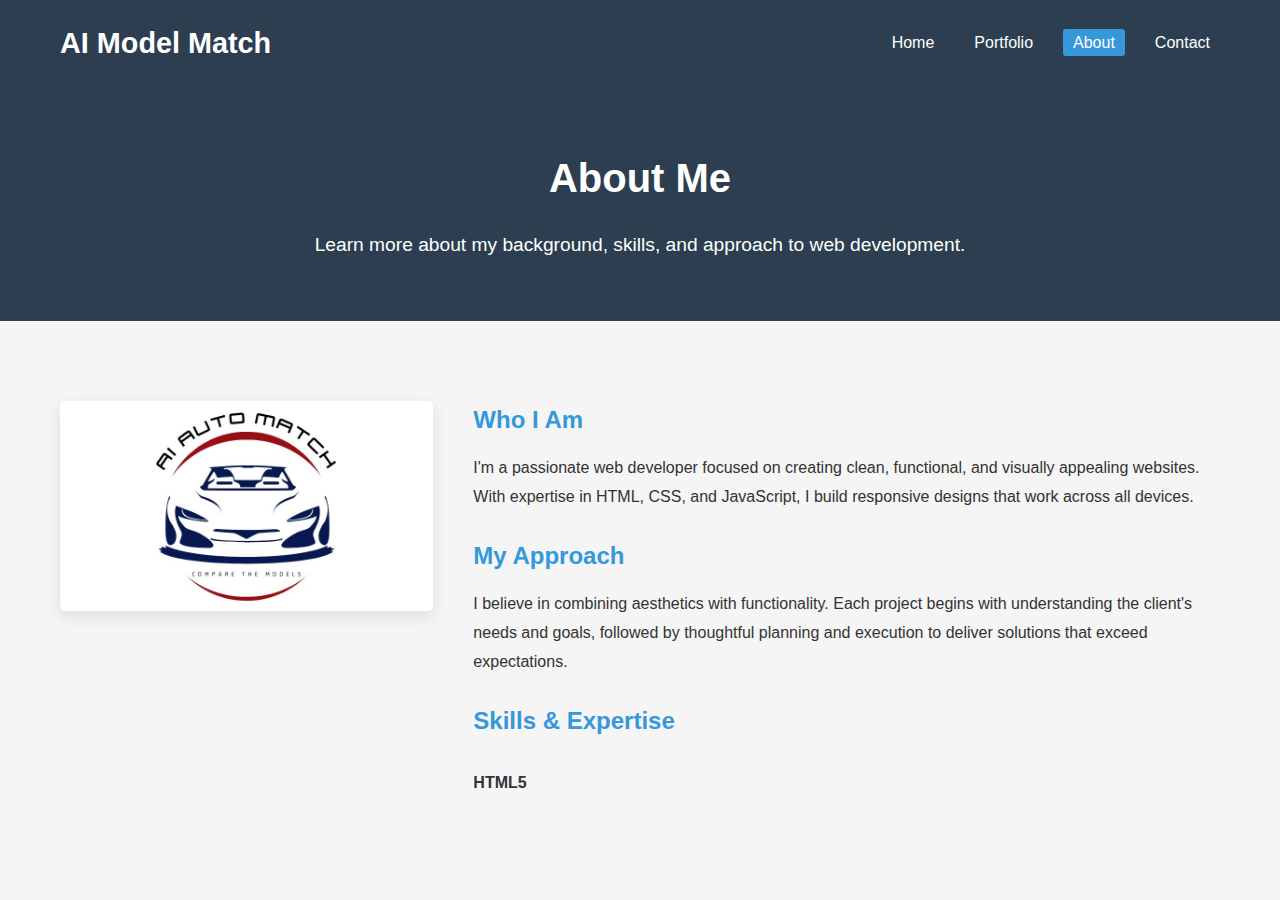
==== about.html @ eba830d0 "add about and contact pages" ====
<!DOCTYPE html>
<html lang="en">
<head>
    <meta charset="UTF-8">
    <meta name="viewport" content="width=device-width, initial-scale=1.0">
    <title>About | AI Model Match</title>
    <link rel="stylesheet" href="css/style.css">
</head>
<body>
    <header>
        <div class="container">
            <h1>AI Model Match</h1>
            <nav>
                <ul>
                    <li><a href="index.html">Home</a></li>
                    <li><a href="portfolio.html">Portfolio</a></li>
                    <li><a href="about.html" class="active">About</a></li>
                    <li><a href="contact.html">Contact</a></li>
                </ul>
            </nav>
        </div>
    </header>

    <main>
        <section class="page-header">
            <div class="container">
                <h2>About Me</h2>
                <p>Learn more about my background, skills, and approach to web development.</p>
            </div>
        </section>

        <section class="about-content">
            <div class="container">
                <div class="about-grid">
                    <div class="about-image">
                        <img src="images/profile.jpg" alt="Profile Picture">
                    </div>
                    <div class="about-text">
                        <h3>Who I Am</h3>
                        <p>I'm a passionate web developer focused on creating clean, functional, and visually appealing websites. With expertise in HTML, CSS, and JavaScript, I build responsive designs that work across all devices.</p>
                        
                        <h3>My Approach</h3>
                        <p>I believe in combining aesthetics with functionality. Each project begins with understanding the client's needs and goals, followed by thoughtful planning and execution to deliver solutions that exceed expectations.</p>
                        
                        <h3>Skills & Expertise</h3>
                        <div class="skills">
                            <div class="skill">
                                <span class="skill-name">HTML5</span>
---- css/style.css ----
/* Base styles */
* {
    margin: 0;
    padding: 0;
    box-sizing: border-box;
}

body {
    font-family: 'Arial', sans-serif;
    line-height: 1.6;
    color: #333;
    background-color: #f5f5f5;
}

.container {
    max-width: 1200px;
    margin: 0 auto;
    padding: 0 20px;
}

/* Header styles */
header {
    background-color: #2c3e50;
    color: #fff;
    padding: 20px 0;
}

header .container {
    display: flex;
    justify-content: space-between;
    align-items: center;
}

header h1 {
    font-size: 1.8rem;
}

nav ul {
    display: flex;
    list-style: none;
}

nav ul li {
    margin-left: 20px;
}

nav a {
    color: #fff;
    text-decoration: none;
    padding: 5px 10px;
    border-radius: 3px;
    transition: background-color 0.3s;
}

nav a:hover, nav a.active {
    background-color: #3498db;
}

/* Hero section */
.hero {
    background-color: #3498db;
    color: #fff;
    text-align: center;
    padding: 100px 0;
}

.hero h2 {
    font-size: 2.5rem;
    margin-bottom: 20px;
}

.hero p {
    font-size: 1.2rem;
    margin-bottom: 30px;
    max-width: 600px;
    margin-left: auto;
    margin-right: auto;
}

/* Button styles */
.btn {
    display: inline-block;
    background-color: #fff;
    color: #3498db;
    padding: 12px 24px;
    border-radius: 5px;
    text-decoration: none;
    font-weight: bold;
    transition: background-color 0.3s, transform 0.3s;
}

.btn:hover {
    background-color: #f8f9fa;
    transform: translateY(-3px);
}

.btn-small {
    display: inline-block;
    background-color: #3498db;
    color: #fff;
    padding: 8px 16px;
    border-radius: 5px;
    text-decoration: none;
    font-size: 0.9rem;
    transition: background-color 0.3s;
}

.btn-small:hover {
    background-color: #2980b9;
}

/* Featured section */
.featured {
    padding: 80px 0;
}

.featured h2 {
    text-align: center;
    margin-bottom: 40px;
    color: #2c3e50;
}

.projects-grid {
    display: grid;
    grid-template-columns: repeat(auto-fit, minmax(300px, 1fr));
    gap: 30px;
}

.project-card {
    background-color: #fff;
    border-radius: 5px;
    overflow: hidden;
    box-shadow: 0 3px 10px rgba(0, 0, 0, 0.1);
    transition: transform 0.3s;
}

.project-card:hover {
    transform: translateY(-10px);
}

.project-card img {
    width: 100%;
    height: 200px;
    object-fit: cover;
}

.project-card h3 {
    padding: 20px 20px 10px;
    color: #2c3e50;
}

.project-card p {
    padding: 0 20px 20px;
    color: #666;
}

.project-card .btn-small {
    margin: 0 20px 20px;
}

/* Footer */
footer {
    background-color: #2c3e50;
    color: #fff;
    padding: 20px 0;
    text-align: center;
}

/* Responsive design */
@media (max-width: 768px) {
    header .container {
        flex-direction: column;
    }
    
    header h1 {
        margin-bottom: 15px;
    }
    
    nav ul {
        margin-top: 15px;
    }
    
    .hero {
        padding: 60px 0;
    }
    
    .hero h2 {
        font-size: 2rem;
    }
}

@media (max-width: 500px) {
    nav ul {
        flex-direction: column;
        align-items: center;
    }
    
    nav ul li {
        margin: 5px 0;
    }
}

/* Portfolio page styles */
.page-header {
    background-color: #2c3e50;
    color: #fff;
    text-align: center;
    padding: 60px 0;
}

.page-header h2 {
    font-size: 2.5rem;
    margin-bottom: 20px;
}

.page-header p {
    font-size: 1.2rem;
    max-width: 700px;
    margin: 0 auto;
}

.portfolio {
    padding: 80px 0;
}

/* Project detail page styles */
.project-detail {
    padding: 60px 0;
}

.project-detail h2 {
    text-align: center;
    margin-bottom: 40px;
    color: #2c3e50;
    font-size: 2.2rem;
}

.project-image-large {
    margin-bottom: 40px;
}

.project-image-large img {
    width: 100%;
    max-height: 500px;
    object-fit: cover;
    border-radius: 5px;
    box-shadow: 0 5px 15px rgba(0, 0, 0, 0.1);
}

.project-info h3 {
    color: #3498db;
    margin: 30px 0 15px;
    font-size: 1.5rem;
}

.project-info p {
    margin-bottom: 20px;
    line-height: 1.8;
}

.project-info ul {
    margin: 20px 0;
    padding-left: 20px;
}

.project-info li {
    margin-bottom: 10px;
}

.project-buttons {
    margin-top: 40px;
    display: flex;
    gap: 15px;
}

@media (max-width: 768px) {
    .project-buttons {
        flex-direction: column;
        gap: 10px;
    }
    
    .project-buttons .btn {
        text-align: center;
    }
}

/* About page styles */
.about-content {
    padding: 80px 0;
}

.about-grid {
    display: grid;
    grid-template-columns: 1fr 2fr;
    gap: 40px;
}

.about-image img {
    width: 100%;
    border-radius: 5px;
    box-shadow: 0 5px 15px rgba(0, 0, 0, 0.1);
}

.about-text h3 {
    color: #3498db;
    margin-bottom: 15px;
    font-size: 1.5rem;
}

.about-text p {
    margin-bottom: 25px;
    line-height: 1.8;
}

.skills {
    margin-top: 30px;
}

.skill {
    margin-bottom: 20px;
}

.skill-name {
    display: block;
    margin-bottom: 5px;
    font-weight: bold;
}

.skill-bar {
    height: 10px;
    background-color: #e9ecef;
    border-radius: 5px;
    overflow: hidden;
}

.skill-level {
    height: 100%;
    background-color: #3498db;
    border-radius: 5px;
}

/* Contact page styles */
.contact-content {
    padding: 80px 0;
}

.contact-grid {
    display: grid;
    grid-template-columns: 1fr 1fr;
    gap: 40px;
}

.contact-info h3,
.contact-form h3 {
    color: #3498db;
    margin-bottom: 20px;
    font-size: 1.5rem;
}

.contact-methods {
    margin-top: 30px;
}

.contact-method {
    margin-bottom: 25px;
}

.contact-method h4 {
    color: #2c3e50;
    margin-bottom: 10px;
}

.social-link {
    display: inline-block;
    margin-right: 15px;
    color: #3498db;
    text-decoration: none;
}

.social-link:hover {
    text-decoration: underline;
}

.form-group {
    margin-bottom: 20px;
}

label {
    display: block;
    margin-bottom: 8px;
    font-weight: 500;
}

input,
textarea {
    width: 100%;
    padding: 10px;
    border: 1px solid #ddd;
    border-radius: 5px;
    font-family: inherit;
    font-size: 1rem;
}

textarea {
    resize: vertical;
}

/* Responsive adjustments for About and Contact pages */
@media (max-width: 768px) {
    .about-grid,
    .contact-grid {
        grid-template-columns: 1fr;
    }

    .about-image {
        text-align: center;
        margin-bottom: 30px;
    }

    .about-image img {
        max-width: 300px;
    }
}
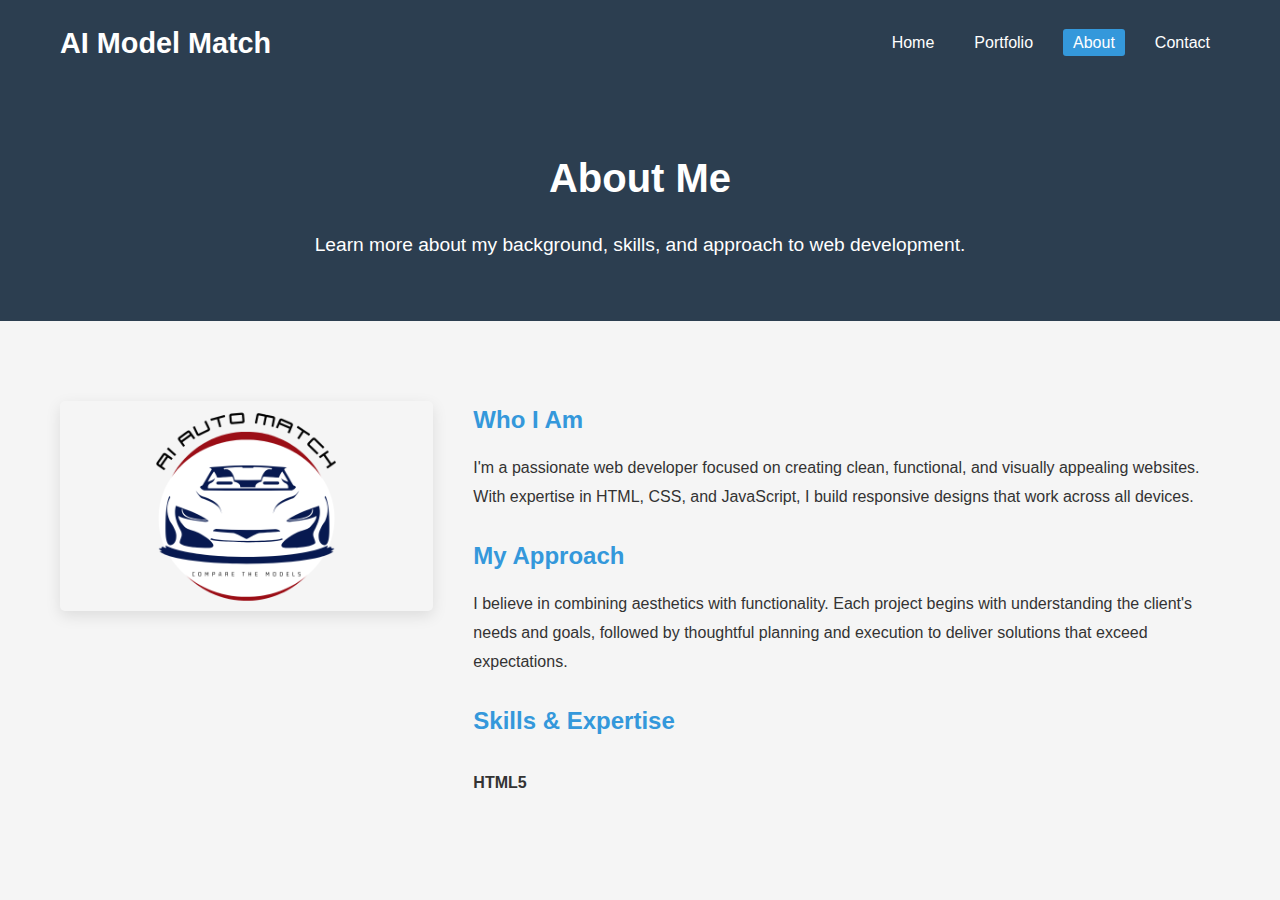
==== commit 9b287fa1: "updated profile pic" ====
--- a/about.html
+++ b/about.html
@@ -33,7 +33,7 @@
             <div class="container">
                 <div class="about-grid">
                     <div class="about-image">
-                        <img src="images/profile.jpg" alt="Profile Picture">
+                        <img src="images/profile.png" alt="Profile Picture">
                     </div>
                     <div class="about-text">
                         <h3>Who I Am</h3>
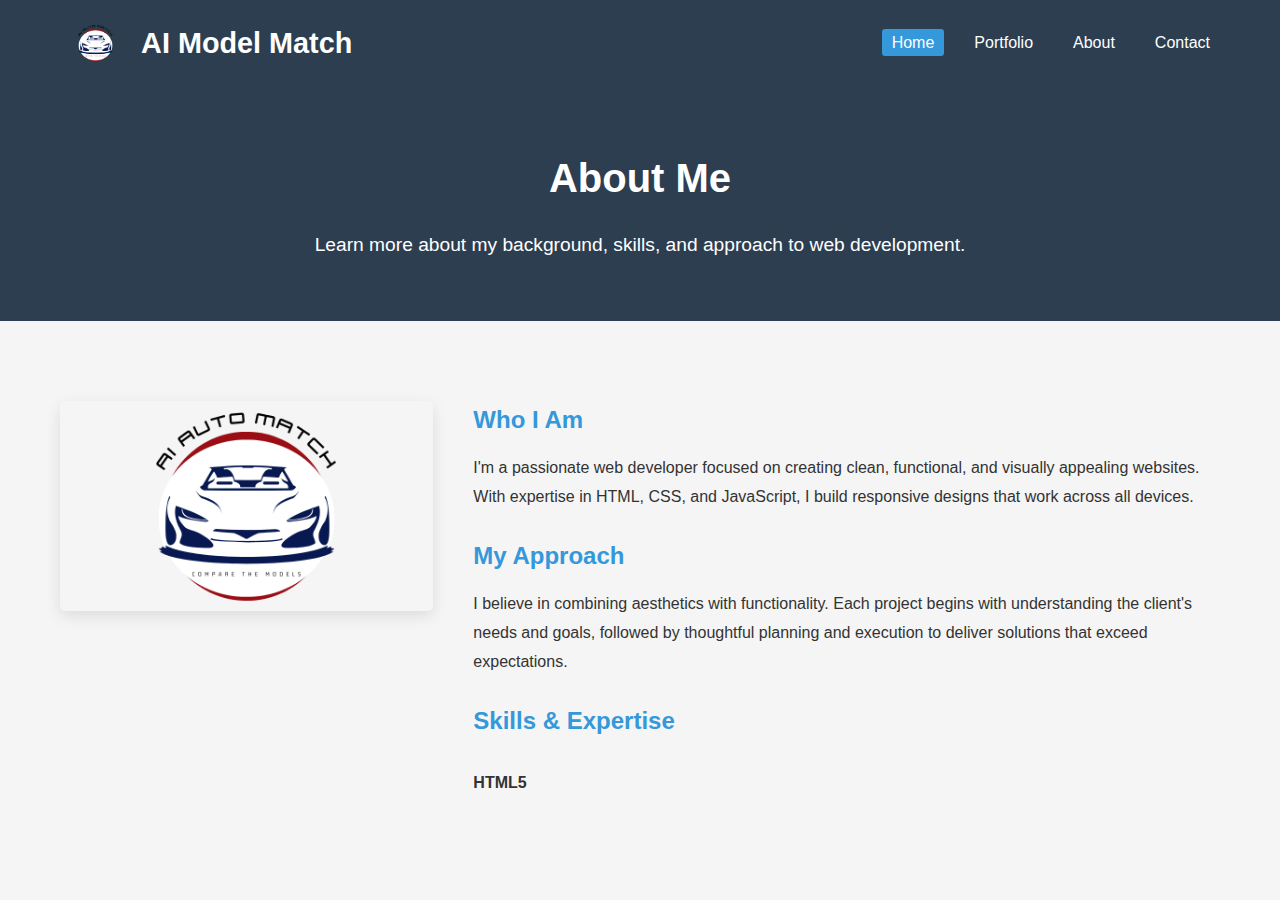
==== commit 6784ee57: "Logo adding" ====
--- a/about.html
+++ b/about.html
@@ -9,12 +9,15 @@
 <body>
     <header>
         <div class="container">
-            <h1>AI Model Match</h1>
+            <a href="index.html" class="logo">
+                <img src="images/profile.png" alt="AI Model Match Logo">
+                <h1>AI Model Match</h1>
+            </a>
             <nav>
                 <ul>
-                    <li><a href="index.html">Home</a></li>
+                    <li><a href="index.html" class="active">Home</a></li>
                     <li><a href="portfolio.html">Portfolio</a></li>
-                    <li><a href="about.html" class="active">About</a></li>
+                    <li><a href="about.html">About</a></li>
                     <li><a href="contact.html">Contact</a></li>
                 </ul>
             </nav>
--- a/css/style.css
+++ b/css/style.css
@@ -1,3 +1,15 @@
+/* 
+  VERCEL DEPLOYMENT NOTES:
+  In a Vercel project, styling could be implemented using:
+  
+  1. CSS Modules for component-scoped styles
+  2. Tailwind CSS for utility-based styling
+  3. Styled-components or Emotion for CSS-in-JS
+  4. SASS/SCSS with component organization
+  
+  Vercel's build process would optimize and bundle CSS automatically.
+*/
+
 /* Base styles */
 * {
     margin: 0;
@@ -420,4 +432,34 @@
     .about-image img {
         max-width: 300px;
     }
+}
+
+/* Logo styling */
+.logo {
+    display: flex;
+    align-items: center;
+    text-decoration: none;
+    color: #fff;
+}
+
+.logo img {
+    height: 40px;
+    width: auto;
+    margin-right: 10px;
+    border-radius: 5px;
+}
+
+.logo h1 {
+    margin: 0;
+    font-size: 1.8rem;
+}
+
+@media (max-width: 768px) {
+    header .container {
+        flex-direction: column;
+    }
+    
+    .logo {
+        margin-bottom: 15px;
+    }
 }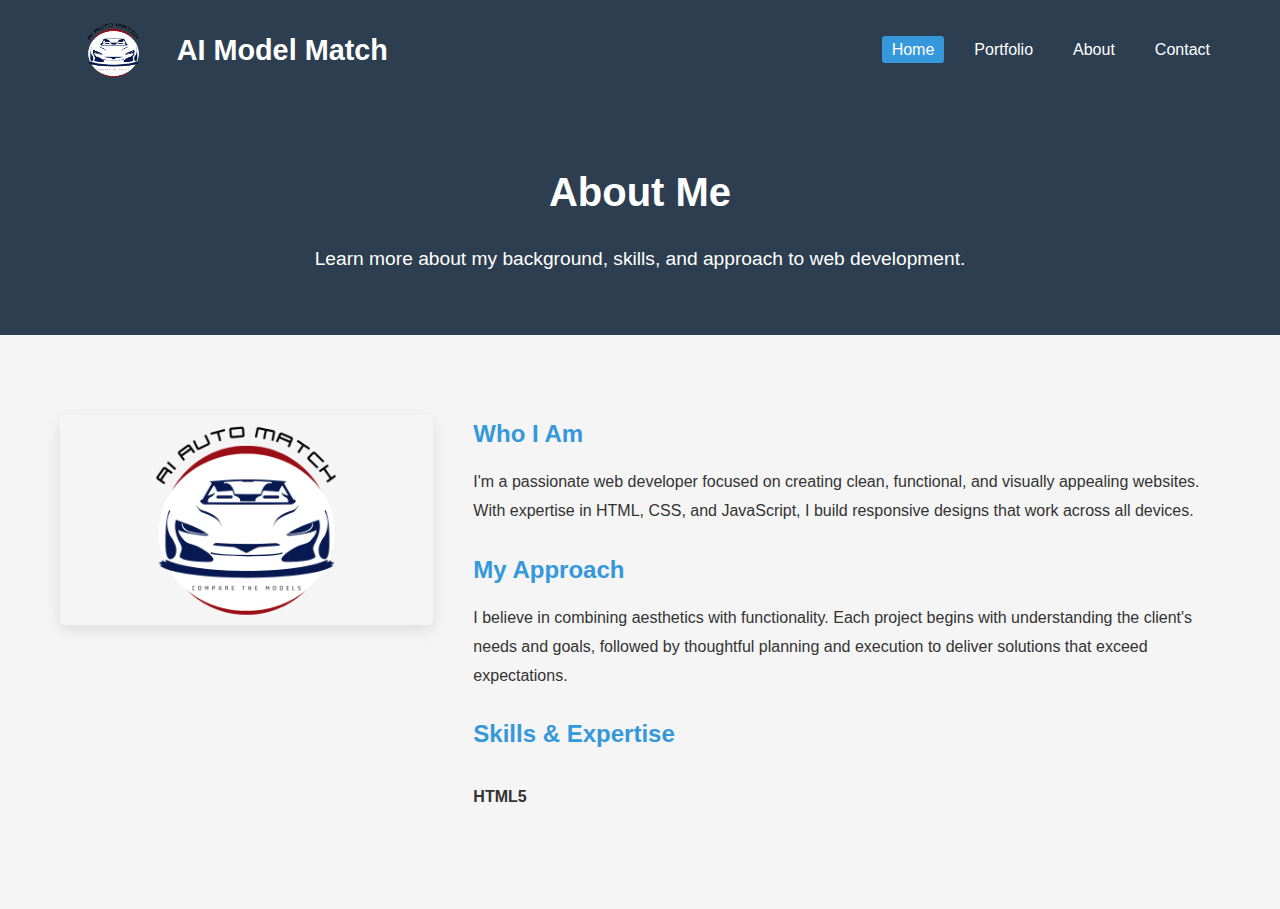
==== commit c58c5e5d: "building favicon" ====
--- a/about.html
+++ b/about.html
@@ -5,6 +5,13 @@
     <meta name="viewport" content="width=device-width, initial-scale=1.0">
     <title>About | AI Model Match</title>
     <link rel="stylesheet" href="css/style.css">
+
+        <!-- Favicon -->
+    <link rel="icon" type="image/x-icon" href="favicon.ico">
+    <link rel="icon" type="image/png" sizes="32x32" href="favicon-32x32.png">
+    <link rel="icon" type="image/png" sizes="16x16" href="favicon-16x16.png">
+    <link rel="apple-touch-icon" sizes="180x180" href="apple-touch-icon.png">
+    <link rel="manifest" href="site.webmanifest">
 </head>
 <body>
     <header>
--- a/css/style.css
+++ b/css/style.css
@@ -443,7 +443,7 @@
 }
 
 .logo img {
-    height: 40px;
+    height: 60px; /* increased from 40px to 60px */
     width: auto;
     margin-right: 10px;
     border-radius: 5px;
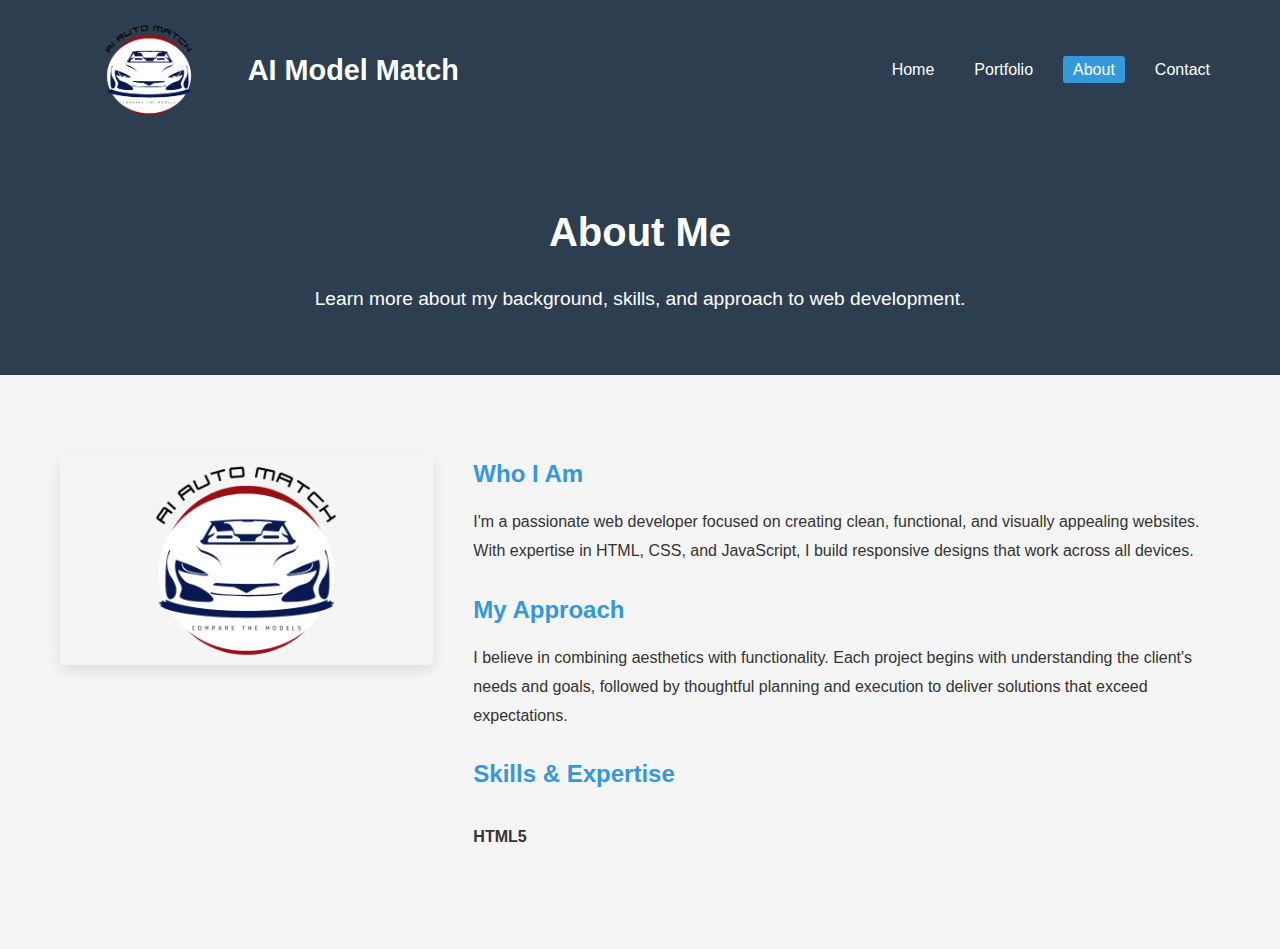
==== commit 1e6bb4d4: "navigation fix" ====
--- a/about.html
+++ b/about.html
@@ -22,9 +22,9 @@
             </a>
             <nav>
                 <ul>
-                    <li><a href="index.html" class="active">Home</a></li>
+                    <li><a href="index.html">Home</a></li>
                     <li><a href="portfolio.html">Portfolio</a></li>
-                    <li><a href="about.html">About</a></li>
+                    <li><a href="about.html" class="active">About</a></li>
                     <li><a href="contact.html">Contact</a></li>
                 </ul>
             </nav>
--- a/css/style.css
+++ b/css/style.css
@@ -443,7 +443,7 @@
 }
 
 .logo img {
-    height: 60px; /* increased from 40px to 60px */
+    height: 100px; /* increased from 40px to 100px */
     width: auto;
     margin-right: 10px;
     border-radius: 5px;
@@ -462,4 +462,10 @@
     .logo {
         margin-bottom: 15px;
     }
+}
+
+.portfolio-image {
+    width: 100%;
+    height: 200px;
+    object-fit: cover;
 }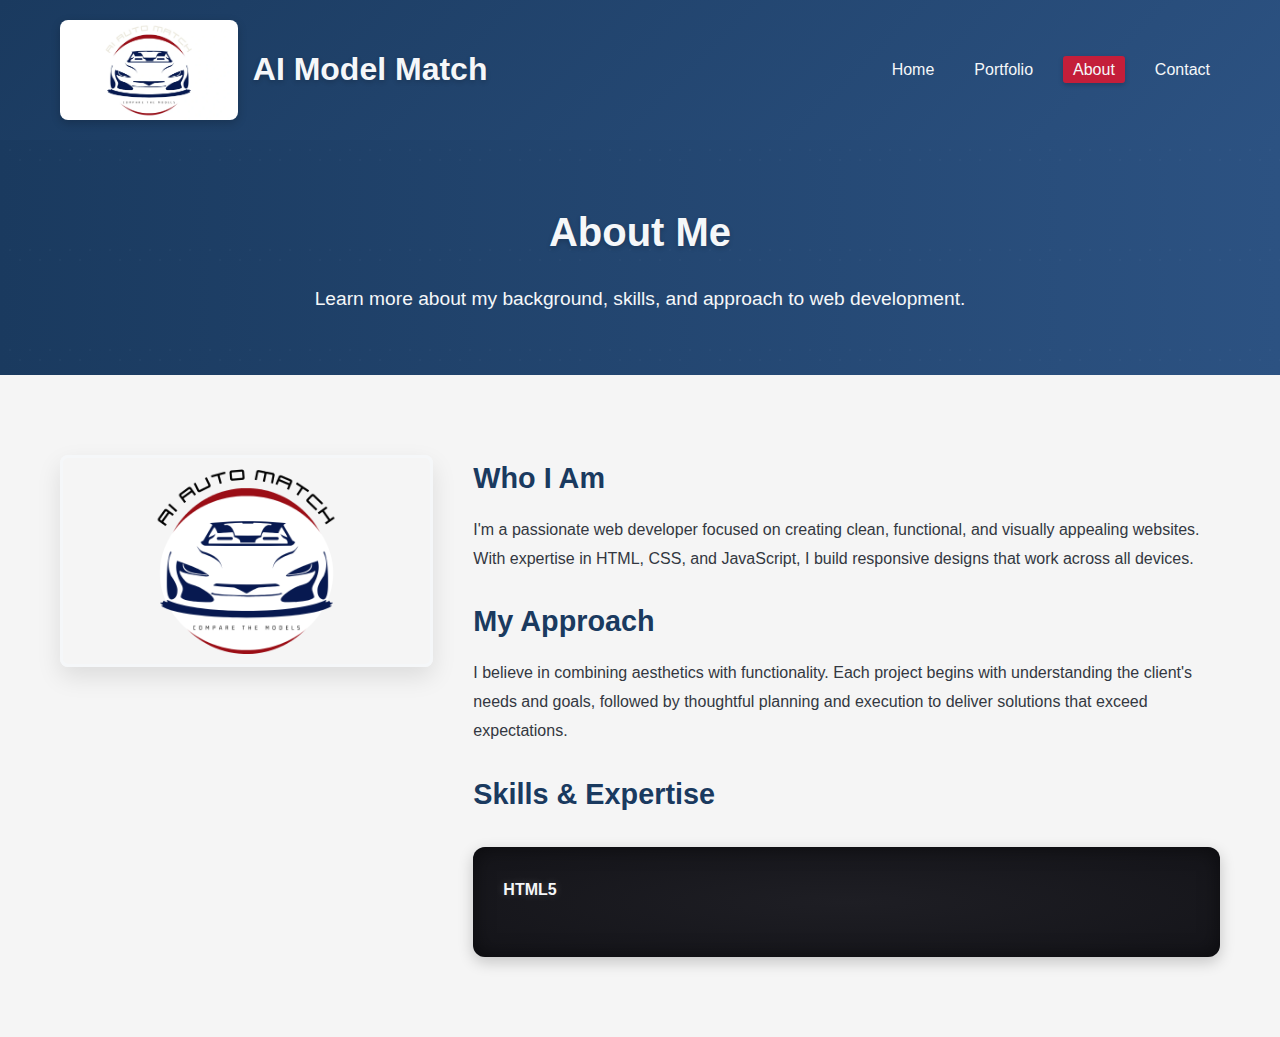
==== commit a3e735d2: "Logo updates" ====
--- a/about.html
+++ b/about.html
@@ -17,7 +17,7 @@
     <header>
         <div class="container">
             <a href="index.html" class="logo">
-                <img src="images/profile.png" alt="AI Model Match Logo">
+                <img src="images/logo.webp" alt="AI Model Match Logo">
                 <h1>AI Model Match</h1>
             </a>
             <nav>
--- a/css/style.css
+++ b/css/style.css
@@ -10,6 +10,15 @@
   Vercel's build process would optimize and bundle CSS automatically.
 */
 
+/* Automotive-inspired color palette */
+:root {
+    --racing-blue: #1a3a5f;
+    --graphite-gray: #333841;
+    --pearl-white: #f5f7f9;
+    --velocity-red: #c41e3a;
+    --carbon-black: #1e1e24;
+}
+
 /* Base styles */
 * {
     margin: 0;
@@ -32,9 +41,10 @@
 
 /* Header styles */
 header {
-    background-color: #2c3e50;
-    color: #fff;
+    background: linear-gradient(135deg, var(--racing-blue) 0%, #2c5282 100%);
+    color: var(--pearl-white);
     padding: 20px 0;
+    box-shadow: 0 4px 12px rgba(0, 0, 0, 0.15);
 }
 
 header .container {
@@ -57,28 +67,44 @@
 }
 
 nav a {
-    color: #fff;
+    color: var(--pearl-white);
     text-decoration: none;
     padding: 5px 10px;
     border-radius: 3px;
-    transition: background-color 0.3s;
+    transition: all 0.3s;
 }
 
 nav a:hover, nav a.active {
-    background-color: #3498db;
+    background-color: var(--velocity-red);
+    transform: translateY(-2px);
+    box-shadow: 0 2px 5px rgba(0, 0, 0, 0.2);
 }
 
 /* Hero section */
 .hero {
-    background-color: #3498db;
-    color: #fff;
+    background: linear-gradient(to right, var(--racing-blue), #2c5282);
+    color: var(--pearl-white);
     text-align: center;
     padding: 100px 0;
+    position: relative;
+    overflow: hidden;
+}
+
+.hero::after {
+    content: "";
+    position: absolute;
+    top: 0;
+    left: 0;
+    right: 0;
+    bottom: 0;
+    background-image: url('data:image/svg+xml;utf8,<svg width="100" height="100" xmlns="http://www.w3.org/2000/svg"><rect width="100" height="100" fill="none"/><g fill="%23ffffff" opacity="0.03"><circle cx="10" cy="10" r="1"/><circle cx="30" cy="10" r="1"/><circle cx="50" cy="10" r="1"/><circle cx="70" cy="10" r="1"/><circle cx="90" cy="10" r="1"/><circle cx="20" cy="20" r="1"/><circle cx="40" cy="20" r="1"/><circle cx="60" cy="20" r="1"/><circle cx="80" cy="20" r="1"/></g></svg>');
+    pointer-events: none;
 }
 
 .hero h2 {
     font-size: 2.5rem;
     margin-bottom: 20px;
+    text-shadow: 0 2px 5px rgba(0, 0, 0, 0.2);
 }
 
 .hero p {
@@ -92,33 +118,39 @@
 /* Button styles */
 .btn {
     display: inline-block;
-    background-color: #fff;
-    color: #3498db;
+    background: linear-gradient(to bottom, var(--velocity-red), #a3172f);
+    color: var(--pearl-white);
     padding: 12px 24px;
     border-radius: 5px;
     text-decoration: none;
     font-weight: bold;
-    transition: background-color 0.3s, transform 0.3s;
+    transition: all 0.3s ease;
+    border: none;
+    box-shadow: 0 4px 8px rgba(0, 0, 0, 0.2);
 }
 
 .btn:hover {
-    background-color: #f8f9fa;
+    background: linear-gradient(to bottom, #d42e4a, var(--velocity-red));
     transform: translateY(-3px);
+    box-shadow: 0 6px 12px rgba(0, 0, 0, 0.3);
 }
 
 .btn-small {
     display: inline-block;
-    background-color: #3498db;
-    color: #fff;
+    background: linear-gradient(to bottom, var(--velocity-red), #a3172f);
+    color: var(--pearl-white);
     padding: 8px 16px;
     border-radius: 5px;
     text-decoration: none;
     font-size: 0.9rem;
-    transition: background-color 0.3s;
+    transition: all 0.3s;
+    box-shadow: 0 2px 5px rgba(0, 0, 0, 0.15);
 }
 
 .btn-small:hover {
-    background-color: #2980b9;
+    background: linear-gradient(to bottom, #d42e4a, var(--velocity-red));
+    transform: translateY(-2px);
+    box-shadow: 0 4px 8px rgba(0, 0, 0, 0.2);
 }
 
 /* Featured section */
@@ -129,7 +161,20 @@
 .featured h2 {
     text-align: center;
     margin-bottom: 40px;
-    color: #2c3e50;
+    color: var(--racing-blue);
+    position: relative;
+    padding-bottom: 10px;
+}
+
+.featured h2::after {
+    content: "";
+    position: absolute;
+    bottom: 0;
+    left: 50%;
+    transform: translateX(-50%);
+    width: 80px;
+    height: 3px;
+    background: var(--velocity-red);
 }
 
 .projects-grid {
@@ -139,15 +184,17 @@
 }
 
 .project-card {
-    background-color: #fff;
-    border-radius: 5px;
+    background-color: var(--pearl-white);
+    border-radius: 8px;
     overflow: hidden;
-    box-shadow: 0 3px 10px rgba(0, 0, 0, 0.1);
-    transition: transform 0.3s;
+    box-shadow: 0 5px 15px rgba(0, 0, 0, 0.08);
+    transition: all 0.3s ease;
+    border: 1px solid rgba(0, 0, 0, 0.05);
 }
 
 .project-card:hover {
-    transform: translateY(-10px);
+    transform: translateY(-8px);
+    box-shadow: 0 15px 30px rgba(0, 0, 0, 0.15);
 }
 
 .project-card img {
@@ -158,12 +205,12 @@
 
 .project-card h3 {
     padding: 20px 20px 10px;
-    color: #2c3e50;
+    color: var(--racing-blue);
 }
 
 .project-card p {
     padding: 0 20px 20px;
-    color: #666;
+    color: var(--graphite-gray);
 }
 
 .project-card .btn-small {
@@ -172,9 +219,10 @@
 
 /* Footer */
 footer {
-    background-color: #2c3e50;
-    color: #fff;
-    padding: 20px 0;
+    background-color: var(--carbon-black);
+    background-image: url('data:image/svg+xml;utf8,<svg width="40" height="40" xmlns="http://www.w3.org/2000/svg"><rect width="40" height="40" fill="%231e1e24"/><g fill="%23333333"><rect x="0" y="0" width="20" height="20" rx="3"/><rect x="20" y="20" width="20" height="20" rx="3"/></g></svg>');
+    color: var(--pearl-white);
+    padding: 30px 0;
     text-align: center;
 }
 
@@ -214,15 +262,29 @@
 
 /* Portfolio page styles */
 .page-header {
-    background-color: #2c3e50;
-    color: #fff;
+    background: linear-gradient(to right, var(--racing-blue), #2c5282);
+    color: var(--pearl-white);
     text-align: center;
     padding: 60px 0;
+    position: relative;
+    overflow: hidden;
+}
+
+.page-header::after {
+    content: "";
+    position: absolute;
+    top: 0;
+    left: 0;
+    right: 0;
+    bottom: 0;
+    background-image: url('data:image/svg+xml;utf8,<svg width="100" height="100" xmlns="http://www.w3.org/2000/svg"><rect width="100" height="100" fill="none"/><g fill="%23ffffff" opacity="0.03"><circle cx="10" cy="10" r="1"/><circle cx="30" cy="10" r="1"/><circle cx="50" cy="10" r="1"/><circle cx="70" cy="10" r="1"/><circle cx="90" cy="10" r="1"/><circle cx="20" cy="20" r="1"/><circle cx="40" cy="20" r="1"/><circle cx="60" cy="20" r="1"/><circle cx="80" cy="20" r="1"/></g></svg>');
+    pointer-events: none;
 }
 
 .page-header h2 {
     font-size: 2.5rem;
     margin-bottom: 20px;
+    text-shadow: 0 2px 5px rgba(0, 0, 0, 0.2);
 }
 
 .page-header p {
@@ -243,7 +305,7 @@
 .project-detail h2 {
     text-align: center;
     margin-bottom: 40px;
-    color: #2c3e50;
+    color: var(--racing-blue);
     font-size: 2.2rem;
 }
 
@@ -260,7 +322,7 @@
 }
 
 .project-info h3 {
-    color: #3498db;
+    color: var(--racing-blue);
     margin: 30px 0 15px;
     font-size: 1.5rem;
 }
@@ -309,46 +371,70 @@
 
 .about-image img {
     width: 100%;
-    border-radius: 5px;
-    box-shadow: 0 5px 15px rgba(0, 0, 0, 0.1);
+    border-radius: 8px;
+    box-shadow: 0 10px 25px rgba(0, 0, 0, 0.1);
+    border: 3px solid var(--pearl-white);
 }
 
 .about-text h3 {
-    color: #3498db;
+    color: var(--racing-blue);
     margin-bottom: 15px;
-    font-size: 1.5rem;
+    font-size: 1.8rem;
 }
 
 .about-text p {
     margin-bottom: 25px;
     line-height: 1.8;
+    color: var(--graphite-gray);
 }
 
 .skills {
     margin-top: 30px;
+    background: radial-gradient(ellipse at center, var(--carbon-black) 0%, #141419 100%);
+    border-radius: 12px;
+    padding: 30px;
+    box-shadow: inset 0 0 20px rgba(0, 0, 0, 0.5), 0 5px 15px rgba(0, 0, 0, 0.2);
 }
 
 .skill {
-    margin-bottom: 20px;
+    margin-bottom: 25px;
 }
 
 .skill-name {
     display: block;
-    margin-bottom: 5px;
+    margin-bottom: 8px;
     font-weight: bold;
+    color: var(--pearl-white);
+    text-shadow: 0 0 10px rgba(255, 255, 255, 0.2);
 }
 
 .skill-bar {
-    height: 10px;
-    background-color: #e9ecef;
-    border-radius: 5px;
+    height: 12px;
+    background-color: rgba(255, 255, 255, 0.1);
+    border-radius: 6px;
     overflow: hidden;
+    box-shadow: inset 0 1px 3px rgba(0, 0, 0, 0.3);
 }
 
 .skill-level {
     height: 100%;
-    background-color: #3498db;
-    border-radius: 5px;
+    background: linear-gradient(to right, var(--velocity-red), #ff3b5c);
+    border-radius: 6px;
+    position: relative;
+    overflow: hidden;
+}
+
+.skill-level::after {
+    content: "";
+    position: absolute;
+    top: 0;
+    left: 0;
+    right: 0;
+    bottom: 0;
+    background: linear-gradient(to bottom, 
+                rgba(255, 255, 255, 0.2) 0%, 
+                rgba(255, 255, 255, 0) 50%, 
+                rgba(255, 255, 255, 0) 100%);
 }
 
 /* Contact page styles */
@@ -364,9 +450,9 @@
 
 .contact-info h3,
 .contact-form h3 {
-    color: #3498db;
+    color: var(--racing-blue);
     margin-bottom: 20px;
-    font-size: 1.5rem;
+    font-size: 1.8rem;
 }
 
 .contact-methods {
@@ -378,19 +464,21 @@
 }
 
 .contact-method h4 {
-    color: #2c3e50;
+    color: var(--racing-blue);
     margin-bottom: 10px;
 }
 
 .social-link {
     display: inline-block;
     margin-right: 15px;
-    color: #3498db;
+    color: var(--velocity-red);
     text-decoration: none;
+    transition: all 0.3s;
 }
 
 .social-link:hover {
-    text-decoration: underline;
+    color: var(--racing-blue);
+    transform: translateY(-2px);
 }
 
 .form-group {
@@ -401,20 +489,31 @@
     display: block;
     margin-bottom: 8px;
     font-weight: 500;
+    color: var(--racing-blue);
 }
 
 input,
 textarea {
     width: 100%;
-    padding: 10px;
+    padding: 12px;
     border: 1px solid #ddd;
     border-radius: 5px;
     font-family: inherit;
     font-size: 1rem;
+    transition: all 0.3s;
+    box-shadow: inset 0 1px 3px rgba(0, 0, 0, 0.1);
+}
+
+input:focus,
+textarea:focus {
+    border-color: var(--racing-blue);
+    box-shadow: inset 0 1px 3px rgba(0, 0, 0, 0.1), 0 0 5px rgba(26, 58, 95, 0.2);
+    outline: none;
 }
 
 textarea {
     resize: vertical;
+    min-height: 150px;
 }
 
 /* Responsive adjustments for About and Contact pages */
@@ -439,19 +538,26 @@
     display: flex;
     align-items: center;
     text-decoration: none;
-    color: #fff;
+    color: var(--pearl-white);
+    transition: transform 0.3s;
+}
+
+.logo:hover {
+    transform: scale(1.05);
 }
 
 .logo img {
-    height: 100px; /* increased from 40px to 100px */
+    height: 100px;
     width: auto;
-    margin-right: 10px;
-    border-radius: 5px;
+    margin-right: 15px;
+    border-radius: 8px;
+    box-shadow: 0 3px 10px rgba(0, 0, 0, 0.2);
 }
 
 .logo h1 {
     margin: 0;
-    font-size: 1.8rem;
+    font-size: 2rem;
+    text-shadow: 0 2px 5px rgba(0, 0, 0, 0.2);
 }
 
 @media (max-width: 768px) {
@@ -462,10 +568,4 @@
     .logo {
         margin-bottom: 15px;
     }
-}
-
-.portfolio-image {
-    width: 100%;
-    height: 200px;
-    object-fit: cover;
 }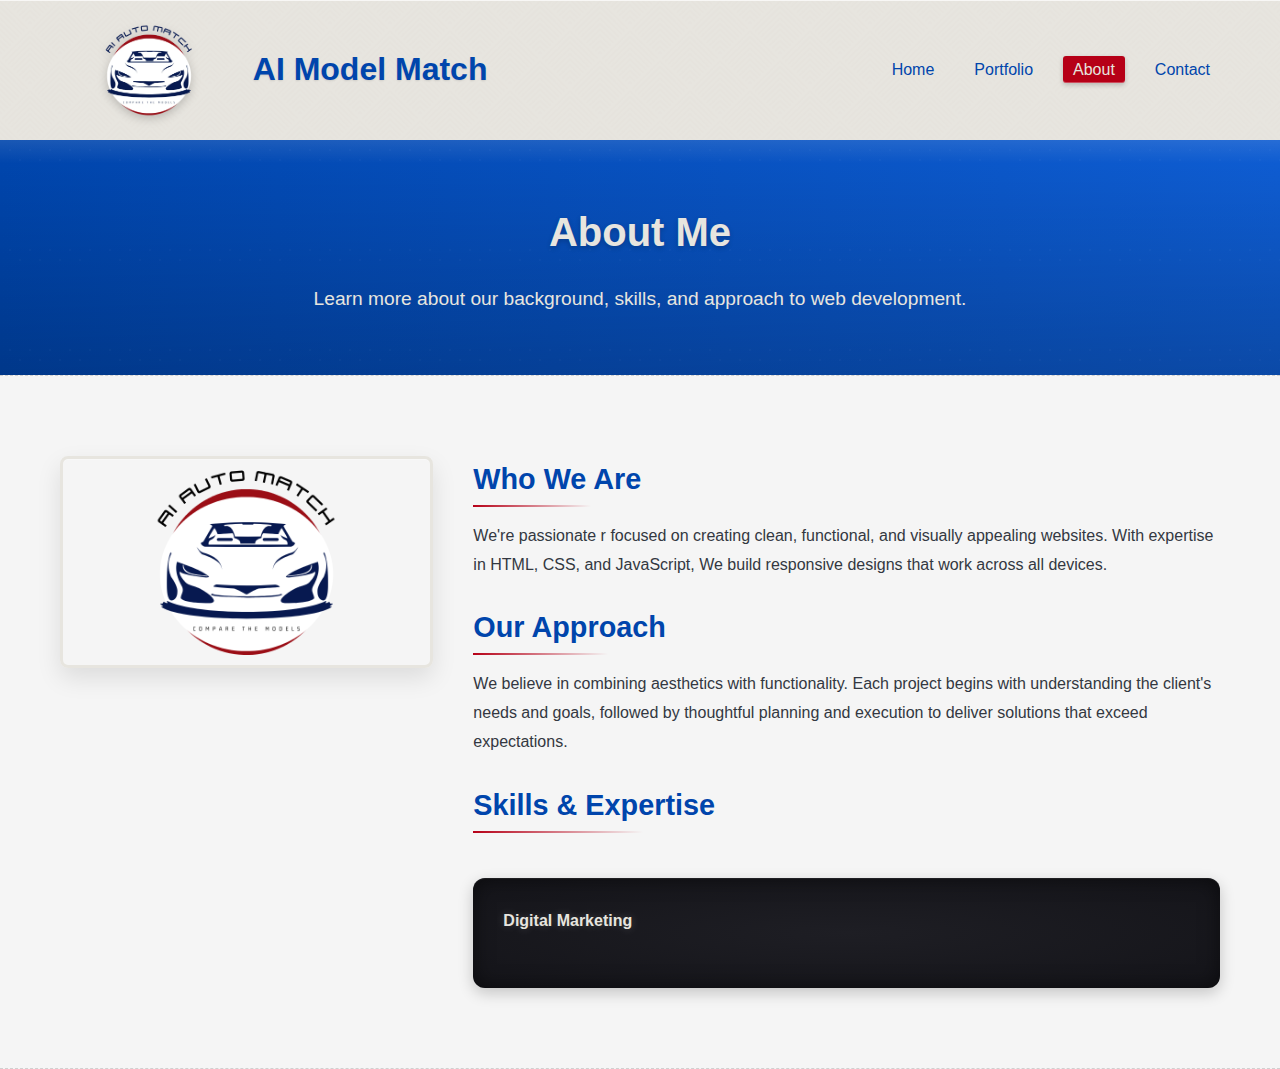
==== commit 8573669e: "I's to We" ====
--- a/about.html
+++ b/about.html
@@ -35,7 +35,7 @@
         <section class="page-header">
             <div class="container">
                 <h2>About Me</h2>
-                <p>Learn more about my background, skills, and approach to web development.</p>
+                <p>Learn more about our background, skills, and approach to web development.</p>
             </div>
         </section>
 
@@ -46,13 +46,13 @@
                         <img src="images/profile.png" alt="Profile Picture">
                     </div>
                     <div class="about-text">
-                        <h3>Who I Am</h3>
-                        <p>I'm a passionate web developer focused on creating clean, functional, and visually appealing websites. With expertise in HTML, CSS, and JavaScript, I build responsive designs that work across all devices.</p>
+                        <h3>Who We Are</h3>
+                        <p>We're passionate r focused on creating clean, functional, and visually appealing websites. With expertise in HTML, CSS, and JavaScript, We build responsive designs that work across all devices.</p>
                         
-                        <h3>My Approach</h3>
-                        <p>I believe in combining aesthetics with functionality. Each project begins with understanding the client's needs and goals, followed by thoughtful planning and execution to deliver solutions that exceed expectations.</p>
+                        <h3>Our Approach</h3>
+                        <p>We believe in combining aesthetics with functionality. Each project begins with understanding the client's needs and goals, followed by thoughtful planning and execution to deliver solutions that exceed expectations.</p>
                         
                         <h3>Skills & Expertise</h3>
                         <div class="skills">
                             <div class="skill">
-                                <span class="skill-name">HTML5</span>+                                <span class="skill-name">Digital Marketing</span>--- a/css/style.css
+++ b/css/style.css
@@ -12,10 +12,10 @@
 
 /* Automotive-inspired color palette */
 :root {
-    --racing-blue: #1a3a5f;
+    --diode-blue: #0045ac;
     --graphite-gray: #333841;
-    --pearl-white: #f5f7f9;
-    --velocity-red: #c41e3a;
+    --lacquer: #e7e5df;
+    --candy-apple-red: #b60017;
     --carbon-black: #1e1e24;
 }
 
@@ -39,12 +39,18 @@
     padding: 0 20px;
 }
 
-/* Header styles */
-header {
-    background: linear-gradient(135deg, var(--racing-blue) 0%, #2c5282 100%);
-    color: var(--pearl-white);
+/* Header styles with texture */
+header, 
+.header,
+.site-header,
+#header {
+    background-color: var(--lacquer);
+    background-image: url("data:image/svg+xml,%3Csvg width='60' height='60' viewBox='0 0 60 60' xmlns='http://www.w3.org/2000/svg'%3E%3Cpath d='M54.627 0l.83.828-1.415 1.415L51.8 0h2.827zM5.373 0l-.83.828L5.96 2.243 8.2 0H5.374zM48.97 0l3.657 3.657-1.414 1.414L46.143 0h2.828zM11.03 0L7.372 3.657 8.787 5.07 13.857 0H11.03zm32.284 0L49.8 6.485 48.384 7.9l-7.9-7.9h2.83zM16.686 0L10.2 6.485 11.616 7.9l7.9-7.9h-2.83zm20.97 0l9.315 9.314-1.414 1.414L34.828 0h2.83zM22.344 0L13.03 9.314l1.414 1.414L25.172 0h-2.83zM32 0l12.142 12.142-1.414 1.414L30 .828 17.272 13.556l-1.414-1.414L28 0h4zM.284 0l28 28-1.414 1.414L0 2.544V0h.284zM0 5.373l25.456 25.455-1.414 1.415L0 8.2V5.374zm0 5.656l22.627 22.627-1.414 1.414L0 13.86v-2.83zm0 5.656l19.8 19.8-1.415 1.413L0 19.514v-2.83zm0 5.657l16.97 16.97-1.414 1.415L0 25.172v-2.83zM0 28l14.142 14.142-1.414 1.414L0 30.828V28zm0 5.657L11.314 44.97 9.9 46.386l-9.9-9.9v-2.828zm0 5.657L8.485 47.8 7.07 49.212 0 42.143v-2.83zm0 5.657l5.657 5.657-1.414 1.415L0 47.8v-2.83zm0 5.657l2.828 2.83-1.414 1.413L0 53.456v-2.83zM54.627 60L30 35.373 5.373 60H8.2L30 38.2 51.8 60h2.827zm-5.656 0L30 41.03 11.03 60h2.828L30 43.858 46.142 60h2.83zm-5.656 0L30 46.686 16.686 60h2.83L30 49.515 40.485 60h2.83zm-5.657 0L30 52.343 22.344 60h2.83L30 55.172 34.828 60h2.83zM32 60l-2-2-2 2h4zM59.716 0l-28 28 1.414 1.414L60 2.544V0h-.284zM60 5.373L34.544 30.828l1.414 1.415L60 8.2V5.374zm0 5.656L37.373 33.656l1.414 1.414L60 13.86v-2.83zm0 5.656l-19.8 19.8 1.415 1.413L60 19.514v-2.83zm0 5.657l-16.97 16.97 1.414 1.415L60 25.172v-2.83zM60 28L45.858 42.142l1.414 1.414L60 30.828V28zm0 5.657L48.686 44.97l1.415 1.415 9.9-9.9v-2.828zm0 5.657L51.515 47.8l1.414 1.413 7.07-7.07v-2.83zm0 5.657l-5.657 5.657 1.414 1.415L60 47.8v-2.83zm0 5.657l-2.828 2.83 1.414 1.413L60 53.456v-2.83zM39.9 16.385l1.414-1.414L30 3.658 18.686 14.97l1.415 1.415 9.9-9.9 9.9 9.9zm-2.83 2.828l1.415-1.414L30 9.313 21.515 17.8l1.414 1.413L30 11.8l7.07 7.414v-.002zm-2.827 2.83l1.414-1.416L30 14.97l-5.657 5.657 1.414 1.415L30 17.8l4.243 4.242zm-2.83 2.827l1.415-1.414L30 20.626l-2.828 2.83 1.414 1.414L30 23.456l1.414 1.414zM56.87 59.414L58.284 58 30 29.716 1.716 58l1.414 1.414L30 32.544l26.87 26.87z' fill='%23e0ded8' fill-opacity='0.2' fill-rule='evenodd'/%3E%3C/svg%3E");
+    color: var(--diode-blue);
     padding: 20px 0;
-    box-shadow: 0 4px 12px rgba(0, 0, 0, 0.15);
+    box-shadow: 
+        0 4px 12px rgba(0, 0, 0, 0.15),
+        0 1px 0 rgba(255, 255, 255, 0.7) inset;
 }
 
 header .container {
@@ -67,27 +73,45 @@
 }
 
 nav a {
-    color: var(--pearl-white);
+    color: var(--diode-blue);
     text-decoration: none;
     padding: 5px 10px;
     border-radius: 3px;
     transition: all 0.3s;
+    font-weight: 500;
 }
 
 nav a:hover, nav a.active {
-    background-color: var(--velocity-red);
+    background-color: var(--candy-apple-red);
+    color: var(--lacquer);
     transform: translateY(-2px);
-    box-shadow: 0 2px 5px rgba(0, 0, 0, 0.2);
-}
-
-/* Hero section */
+    box-shadow: 
+        0 2px 5px rgba(0, 0, 0, 0.2),
+        0 -1px 0 rgba(255, 255, 255, 0.3) inset;
+}
+
+/* Hero section with gradient overlay */
 .hero {
-    background: linear-gradient(to right, var(--racing-blue), #2c5282);
-    color: var(--pearl-white);
+    background: linear-gradient(135deg, var(--diode-blue) 0%, #0e5cd1 100%);
+    color: var(--lacquer);
     text-align: center;
     padding: 100px 0;
     position: relative;
     overflow: hidden;
+}
+
+.hero::before {
+    content: "";
+    position: absolute;
+    top: 0;
+    left: 0;
+    right: 0;
+    bottom: 0;
+    background: linear-gradient(to bottom, 
+                rgba(255, 255, 255, 0.1) 0%, 
+                rgba(255, 255, 255, 0) 10%, 
+                rgba(0, 0, 0, 0.2) 100%);
+    pointer-events: none;
 }
 
 .hero::after {
@@ -105,6 +129,8 @@
     font-size: 2.5rem;
     margin-bottom: 20px;
     text-shadow: 0 2px 5px rgba(0, 0, 0, 0.2);
+    position: relative;
+    z-index: 1;
 }
 
 .hero p {
@@ -113,68 +139,125 @@
     max-width: 600px;
     margin-left: auto;
     margin-right: auto;
-}
-
-/* Button styles */
+    position: relative;
+    z-index: 1;
+}
+
+/* 3D Button styles */
 .btn {
     display: inline-block;
-    background: linear-gradient(to bottom, var(--velocity-red), #a3172f);
-    color: var(--pearl-white);
+    background: var(--lacquer);
+    color: var(--diode-blue);
     padding: 12px 24px;
     border-radius: 5px;
     text-decoration: none;
     font-weight: bold;
-    transition: all 0.3s ease;
     border: none;
-    box-shadow: 0 4px 8px rgba(0, 0, 0, 0.2);
+    position: relative;
+    z-index: 1;
+    transform-style: preserve-3d;
+    transform: translateZ(0);
+    transition: all 0.2s;
+    box-shadow: 
+        0 4px 8px rgba(0, 0, 0, 0.2),
+        0 -1px 0 rgba(255, 255, 255, 0.7) inset,
+        0 1px 0 rgba(0, 0, 0, 0.1);
 }
 
 .btn:hover {
-    background: linear-gradient(to bottom, #d42e4a, var(--velocity-red));
-    transform: translateY(-3px);
-    box-shadow: 0 6px 12px rgba(0, 0, 0, 0.3);
+    background: #ffffff;
+    transform: translateY(-3px) translateZ(0);
+    box-shadow: 
+        0 8px 16px rgba(0, 0, 0, 0.2),
+        0 -1px 0 rgba(255, 255, 255, 0.7) inset,
+        0 1px 0 rgba(0, 0, 0, 0.1);
+}
+
+.btn:active {
+    transform: translateY(1px) translateZ(0);
+    box-shadow: 
+        0 2px 4px rgba(0, 0, 0, 0.2),
+        0 -1px 0 rgba(255, 255, 255, 0.7) inset,
+        0 1px 0 rgba(0, 0, 0, 0.1);
 }
 
 .btn-small {
     display: inline-block;
-    background: linear-gradient(to bottom, var(--velocity-red), #a3172f);
-    color: var(--pearl-white);
+    background: var(--lacquer);
+    color: var(--diode-blue);
     padding: 8px 16px;
     border-radius: 5px;
     text-decoration: none;
     font-size: 0.9rem;
-    transition: all 0.3s;
-    box-shadow: 0 2px 5px rgba(0, 0, 0, 0.15);
+    position: relative;
+    z-index: 1;
+    transform-style: preserve-3d;
+    transform: translateZ(0);
+    transition: all 0.2s;
+    box-shadow: 
+        0 2px 5px rgba(0, 0, 0, 0.15),
+        0 -1px 0 rgba(255, 255, 255, 0.7) inset,
+        0 1px 0 rgba(0, 0, 0, 0.1);
 }
 
 .btn-small:hover {
-    background: linear-gradient(to bottom, #d42e4a, var(--velocity-red));
-    transform: translateY(-2px);
-    box-shadow: 0 4px 8px rgba(0, 0, 0, 0.2);
-}
-
-/* Featured section */
+    background: #ffffff;
+    transform: translateY(-2px) translateZ(0);
+    box-shadow: 
+        0 4px 8px rgba(0, 0, 0, 0.2),
+        0 -1px 0 rgba(255, 255, 255, 0.7) inset,
+        0 1px 0 rgba(0, 0, 0, 0.1);
+}
+
+.btn-small:active {
+    transform: translateY(1px) translateZ(0);
+    box-shadow: 
+        0 1px 2px rgba(0, 0, 0, 0.2),
+        0 -1px 0 rgba(255, 255, 255, 0.7) inset,
+        0 1px 0 rgba(0, 0, 0, 0.1);
+}
+
+/* Featured section with metallic accents */
 .featured {
     padding: 80px 0;
+    border-top: 1px dashed #d0d0d0;
+    border-bottom: 1px dashed #d0d0d0;
+    position: relative;
+}
+
+.featured::before {
+    content: "";
+    position: absolute;
+    top: 3px;
+    left: 0;
+    right: 0;
+    border-top: 1px dashed #f5f5f5;
 }
 
 .featured h2 {
     text-align: center;
     margin-bottom: 40px;
-    color: var(--racing-blue);
-    position: relative;
-    padding-bottom: 10px;
-}
-
-.featured h2::after {
-    content: "";
-    position: absolute;
-    bottom: 0;
+    color: var(--diode-blue);
+    position: relative;
+    display: inline-block;
     left: 50%;
     transform: translateX(-50%);
-    width: 80px;
-    height: 3px;
-    background: var(--velocity-red);
+    padding-bottom: 10px;
+}
+
+.featured h2::before {
+    content: "";
+    position: absolute;
+    height: 2px;
+    left: -30px;
+    right: -30px;
+    bottom: 0;
+    background: linear-gradient(90deg, 
+        transparent 0%, 
+        rgba(182, 0, 23, 0.3) 30%, 
+        rgba(182, 0, 23, 1) 50%, 
+        rgba(182, 0, 23, 0.3) 70%, 
+        transparent 100%);
 }
 
 .projects-grid {
@@ -184,17 +267,24 @@
 }
 
 .project-card {
-    background-color: var(--pearl-white);
+    background-color: var(--lacquer);
     border-radius: 8px;
     overflow: hidden;
-    box-shadow: 0 5px 15px rgba(0, 0, 0, 0.08);
+    box-shadow: 
+        0 5px 15px rgba(0, 0, 0, 0.08),
+        0 15px 35px rgba(0, 0, 0, 0.05),
+        0 1px 0 rgba(255, 255, 255, 0.8) inset;
     transition: all 0.3s ease;
     border: 1px solid rgba(0, 0, 0, 0.05);
+    transform-style: preserve-3d;
+    transform: translateZ(0);
 }
 
 .project-card:hover {
-    transform: translateY(-8px);
-    box-shadow: 0 15px 30px rgba(0, 0, 0, 0.15);
+    transform: translateY(-8px) translateZ(0);
+    box-shadow: 
+        0 15px 30px rgba(0, 0, 0, 0.15),
+        0 1px 0 rgba(255, 255, 255, 0.8) inset;
 }
 
 .project-card img {
@@ -205,7 +295,7 @@
 
 .project-card h3 {
     padding: 20px 20px 10px;
-    color: var(--racing-blue);
+    color: var(--diode-blue);
 }
 
 .project-card p {
@@ -217,13 +307,15 @@
     margin: 0 20px 20px;
 }
 
-/* Footer */
+/* Footer with carbon fiber texture */
 footer {
     background-color: var(--carbon-black);
-    background-image: url('data:image/svg+xml;utf8,<svg width="40" height="40" xmlns="http://www.w3.org/2000/svg"><rect width="40" height="40" fill="%231e1e24"/><g fill="%23333333"><rect x="0" y="0" width="20" height="20" rx="3"/><rect x="20" y="20" width="20" height="20" rx="3"/></g></svg>');
-    color: var(--pearl-white);
+    background-image: url("data:image/svg+xml,%3Csvg xmlns='http://www.w3.org/2000/svg' width='40' height='40' viewBox='0 0 40 40'%3E%3Cg fill-rule='evenodd'%3E%3Cg fill='%23333333' fill-opacity='0.15'%3E%3Cpath d='M0 38.59l2.83-2.83 1.41 1.41L1.41 40H0v-1.41zM0 1.4l2.83 2.83 1.41-1.41L1.41 0H0v1.41zM38.59 40l-2.83-2.83 1.41-1.41L40 38.59V40h-1.41zM40 1.41l-2.83 2.83-1.41-1.41L38.59 0H40v1.41zM20 18.6l2.83-2.83 1.41 1.41L21.41 20l2.83 2.83-1.41 1.41L20 21.41l-2.83 2.83-1.41-1.41L18.59 20l-2.83-2.83 1.41-1.41L20 18.59z'/%3E%3C/g%3E%3C/g%3E%3C/svg%3E");
+    color: var(--lacquer);
     padding: 30px 0;
     text-align: center;
+    position: relative;
+    box-shadow: 0 -5px 15px rgba(0, 0, 0, 0.1);
 }
 
 /* Responsive design */
@@ -262,12 +354,26 @@
 
 /* Portfolio page styles */
 .page-header {
-    background: linear-gradient(to right, var(--racing-blue), #2c5282);
-    color: var(--pearl-white);
+    background: linear-gradient(to right, var(--diode-blue), #0e5cd1);
+    color: var(--lacquer);
     text-align: center;
     padding: 60px 0;
     position: relative;
     overflow: hidden;
+}
+
+.page-header::before {
+    content: "";
+    position: absolute;
+    top: 0;
+    left: 0;
+    right: 0;
+    bottom: 0;
+    background: linear-gradient(to bottom, 
+                rgba(255, 255, 255, 0.1) 0%, 
+                rgba(255, 255, 255, 0) 10%, 
+                rgba(0, 0, 0, 0.2) 100%);
+    pointer-events: none;
 }
 
 .page-header::after {
@@ -285,12 +391,16 @@
     font-size: 2.5rem;
     margin-bottom: 20px;
     text-shadow: 0 2px 5px rgba(0, 0, 0, 0.2);
+    position: relative;
+    z-index: 1;
 }
 
 .page-header p {
     font-size: 1.2rem;
     max-width: 700px;
     margin: 0 auto;
+    position: relative;
+    z-index: 1;
 }
 
 .portfolio {
@@ -305,8 +415,28 @@
 .project-detail h2 {
     text-align: center;
     margin-bottom: 40px;
-    color: var(--racing-blue);
+    color: var(--diode-blue);
     font-size: 2.2rem;
+    position: relative;
+    display: inline-block;
+    left: 50%;
+    transform: translateX(-50%);
+    padding-bottom: 10px;
+}
+
+.project-detail h2::before {
+    content: "";
+    position: absolute;
+    height: 2px;
+    left: -30px;
+    right: -30px;
+    bottom: 0;
+    background: linear-gradient(90deg, 
+        transparent 0%, 
+        rgba(182, 0, 23, 0.3) 30%, 
+        rgba(182, 0, 23, 1) 50%, 
+        rgba(182, 0, 23, 0.3) 70%, 
+        transparent 100%);
 }
 
 .project-image-large {
@@ -318,11 +448,13 @@
     max-height: 500px;
     object-fit: cover;
     border-radius: 5px;
-    box-shadow: 0 5px 15px rgba(0, 0, 0, 0.1);
+    box-shadow: 
+        0 5px 15px rgba(0, 0, 0, 0.1),
+        0 1px 0 rgba(255, 255, 255, 0.1) inset;
 }
 
 .project-info h3 {
-    color: var(--racing-blue);
+    color: var(--diode-blue);
     margin: 30px 0 15px;
     font-size: 1.5rem;
 }
@@ -361,6 +493,18 @@
 /* About page styles */
 .about-content {
     padding: 80px 0;
+    border-top: 1px dashed #d0d0d0;
+    border-bottom: 1px dashed #d0d0d0;
+    position: relative;
+}
+
+.about-content::before {
+    content: "";
+    position: absolute;
+    top: 3px;
+    left: 0;
+    right: 0;
+    border-top: 1px dashed #f5f5f5;
 }
 
 .about-grid {
@@ -372,14 +516,32 @@
 .about-image img {
     width: 100%;
     border-radius: 8px;
-    box-shadow: 0 10px 25px rgba(0, 0, 0, 0.1);
-    border: 3px solid var(--pearl-white);
+    box-shadow: 
+        0 10px 25px rgba(0, 0, 0, 0.1),
+        0 1px 0 rgba(255, 255, 255, 0.3) inset;
+    border: 3px solid var(--lacquer);
 }
 
 .about-text h3 {
-    color: var(--racing-blue);
+    color: var(--diode-blue);
     margin-bottom: 15px;
     font-size: 1.8rem;
+    position: relative;
+    display: inline-block;
+    padding-bottom: 5px;
+}
+
+.about-text h3::before {
+    content: "";
+    position: absolute;
+    height: 2px;
+    left: 0;
+    right: 30%;
+    bottom: 0;
+    background: linear-gradient(90deg, 
+        rgba(182, 0, 23, 1) 0%, 
+        rgba(182, 0, 23, 0.3) 70%, 
+        transparent 100%);
 }
 
 .about-text p {
@@ -393,7 +555,12 @@
     background: radial-gradient(ellipse at center, var(--carbon-black) 0%, #141419 100%);
     border-radius: 12px;
     padding: 30px;
-    box-shadow: inset 0 0 20px rgba(0, 0, 0, 0.5), 0 5px 15px rgba(0, 0, 0, 0.2);
+    box-shadow: 
+        inset 0 0 20px rgba(0, 0, 0, 0.5), 
+        0 5px 15px rgba(0, 0, 0, 0.2),
+        0 1px 1px rgba(255, 255, 255, 0.1) inset;
+    position: relative;
+    z-index: 1;
 }
 
 .skill {
@@ -404,7 +571,7 @@
     display: block;
     margin-bottom: 8px;
     font-weight: bold;
-    color: var(--pearl-white);
+    color: var(--lacquer);
     text-shadow: 0 0 10px rgba(255, 255, 255, 0.2);
 }
 
@@ -418,7 +585,7 @@
 
 .skill-level {
     height: 100%;
-    background: linear-gradient(to right, var(--velocity-red), #ff3b5c);
+    background: linear-gradient(to right, var(--candy-apple-red), #e80d25);
     border-radius: 6px;
     position: relative;
     overflow: hidden;
@@ -440,6 +607,18 @@
 /* Contact page styles */
 .contact-content {
     padding: 80px 0;
+    border-top: 1px dashed #d0d0d0;
+    border-bottom: 1px dashed #d0d0d0;
+    position: relative;
+}
+
+.contact-content::before {
+    content: "";
+    position: absolute;
+    top: 3px;
+    left: 0;
+    right: 0;
+    border-top: 1px dashed #f5f5f5;
 }
 
 .contact-grid {
@@ -450,9 +629,26 @@
 
 .contact-info h3,
 .contact-form h3 {
-    color: var(--racing-blue);
+    color: var(--diode-blue);
     margin-bottom: 20px;
     font-size: 1.8rem;
+    position: relative;
+    display: inline-block;
+    padding-bottom: 5px;
+}
+
+.contact-info h3::before,
+.contact-form h3::before {
+    content: "";
+    position: absolute;
+    height: 2px;
+    left: 0;
+    right: 30%;
+    bottom: 0;
+    background: linear-gradient(90deg, 
+        rgba(182, 0, 23, 1) 0%, 
+        rgba(182, 0, 23, 0.3) 70%, 
+        transparent 100%);
 }
 
 .contact-methods {
@@ -464,20 +660,20 @@
 }
 
 .contact-method h4 {
-    color: var(--racing-blue);
+    color: var(--diode-blue);
     margin-bottom: 10px;
 }
 
 .social-link {
     display: inline-block;
     margin-right: 15px;
-    color: var(--velocity-red);
+    color: var(--candy-apple-red);
     text-decoration: none;
     transition: all 0.3s;
 }
 
 .social-link:hover {
-    color: var(--racing-blue);
+    color: var(--diode-blue);
     transform: translateY(-2px);
 }
 
@@ -489,7 +685,7 @@
     display: block;
     margin-bottom: 8px;
     font-weight: 500;
-    color: var(--racing-blue);
+    color: var(--diode-blue);
 }
 
 input,
@@ -501,13 +697,17 @@
     font-family: inherit;
     font-size: 1rem;
     transition: all 0.3s;
-    box-shadow: inset 0 1px 3px rgba(0, 0, 0, 0.1);
+    box-shadow: 
+        inset 0 1px 3px rgba(0, 0, 0, 0.1),
+        0 1px 0 rgba(255, 255, 255, 0.7);
 }
 
 input:focus,
 textarea:focus {
-    border-color: var(--racing-blue);
-    box-shadow: inset 0 1px 3px rgba(0, 0, 0, 0.1), 0 0 5px rgba(26, 58, 95, 0.2);
+    border-color: var(--diode-blue);
+    box-shadow: 
+        inset 0 1px 3px rgba(0, 0, 0, 0.1), 
+        0 0 5px rgba(0, 69, 172, 0.2);
     outline: none;
 }
 
@@ -538,8 +738,10 @@
     display: flex;
     align-items: center;
     text-decoration: none;
-    color: var(--pearl-white);
+    color: var(--diode-blue);
     transition: transform 0.3s;
+    position: relative;
+    z-index: 1;
 }
 
 .logo:hover {
@@ -550,14 +752,14 @@
     height: 100px;
     width: auto;
     margin-right: 15px;
-    border-radius: 8px;
-    box-shadow: 0 3px 10px rgba(0, 0, 0, 0.2);
+    /* Removed border-radius and box-shadow to remove the "box" effect */
+    filter: drop-shadow(0 3px 5px rgba(0, 0, 0, 0.2));
 }
 
 .logo h1 {
     margin: 0;
     font-size: 2rem;
-    text-shadow: 0 2px 5px rgba(0, 0, 0, 0.2);
+    text-shadow: 0 1px 2px rgba(0, 0, 0, 0.1);
 }
 
 @media (max-width: 768px) {
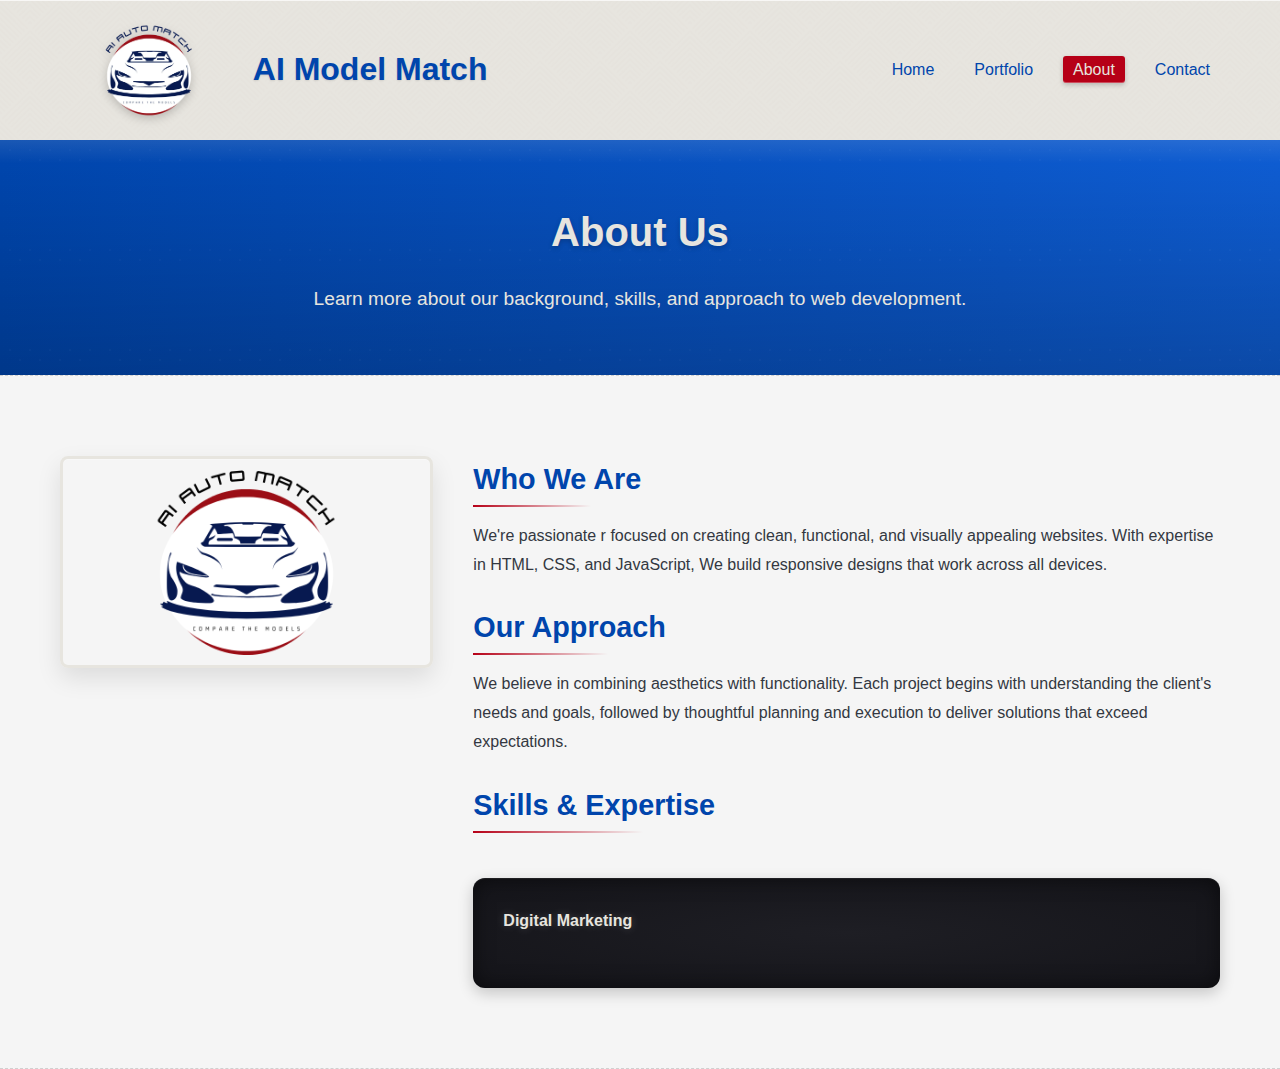
==== commit adb719b6: "More Is to we's" ====
--- a/about.html
+++ b/about.html
@@ -34,7 +34,7 @@
     <main>
         <section class="page-header">
             <div class="container">
-                <h2>About Me</h2>
+                <h2>About Us</h2>
                 <p>Learn more about our background, skills, and approach to web development.</p>
             </div>
         </section>
